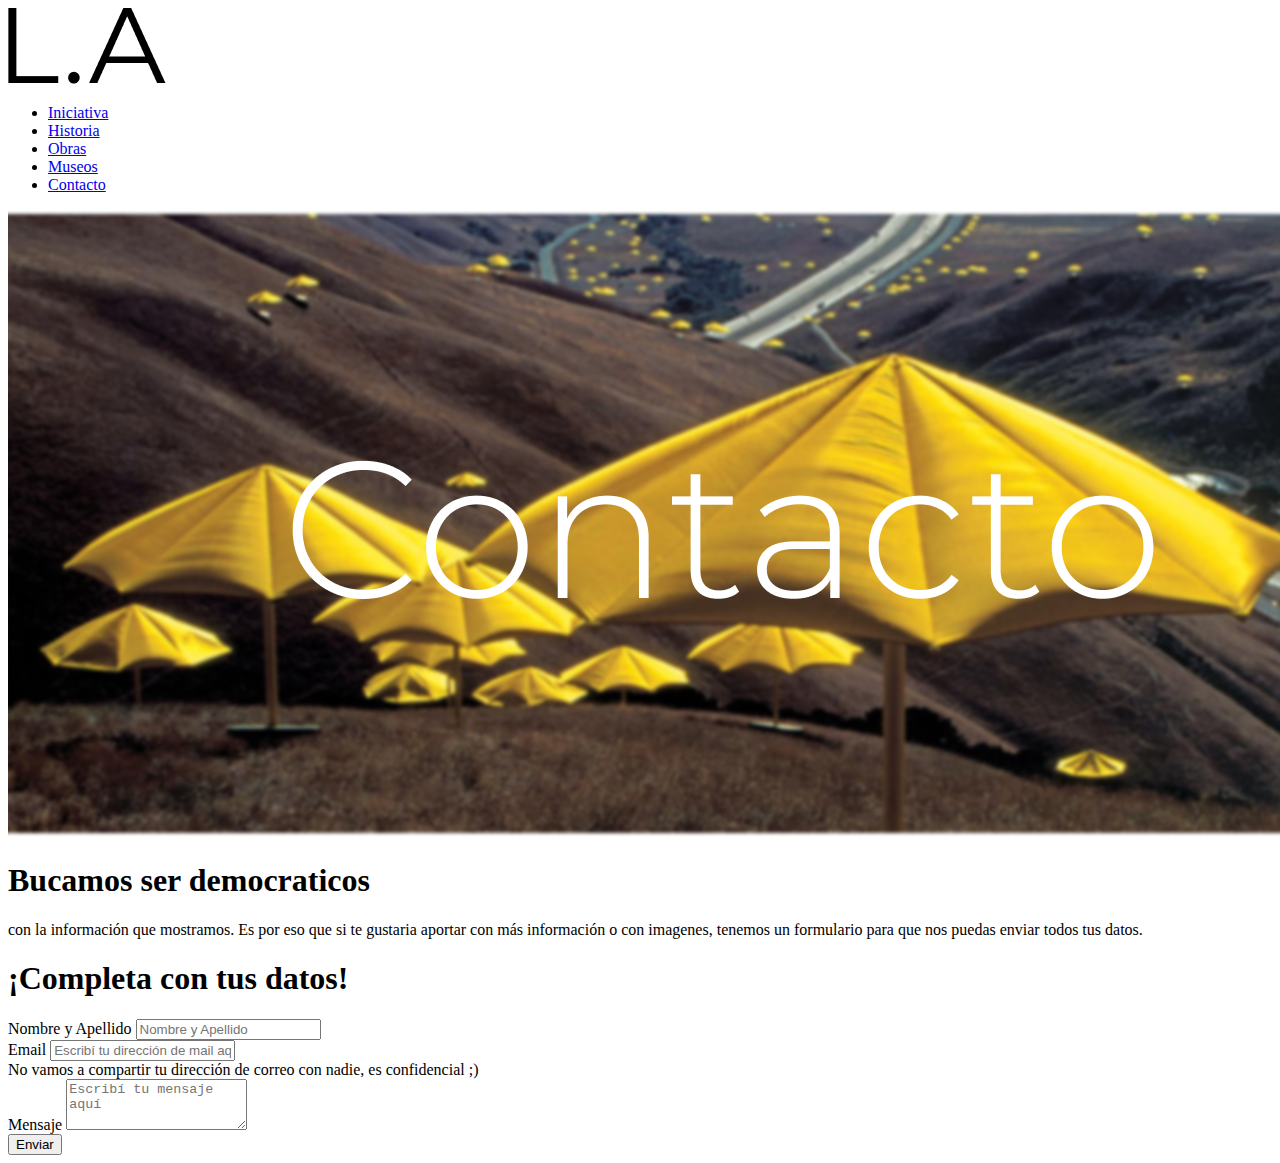
==== Subpaginas/contacto.html @ e88b34af "Add files via upload" ====
<!doctype html>
<html lang="en">
  <head>
    <!-- Required meta tags -->
    <meta charset="utf-8">
    <meta name="viewport" content="width=device-width, initial-scale=1">
    <link rel="stylesheet" href="estilos.css">
    <link rel="preconnect" href="https://fonts.gstatic.com" crossorigin>
    <link href="https://fonts.googleapis.com/css2?family=Montserrat:wght@400;500;600;700&display=swap" rel="stylesheet">
    <!-- Bootstrap CSS -->
    <link href="https://cdn.jsdelivr.net/npm/bootstrap@5.1.1/dist/css/bootstrap.min.css" rel="stylesheet" integrity="sha384-F3w7mX95PdgyTmZZMECAngseQB83DfGTowi0iMjiWaeVhAn4FJkqJByhZMI3AhiU" crossorigin="anonymous">

    <title>Contacto - LandArt</title>
  </head>
  <body>
    <header>
      <div class="container">

        <div class="container mt-2 logo">
            <a href="/index.html">
              <img src="/images/logo.png" alt="">
              </a>
        </div>

      <ul class="nav mt-3">
      <li class="nav-item">
          <a class="nav-link" aria-current="page" href="/Subpaginas/iniciativa.html">Iniciativa</a>
        </li>
        <li class="nav-item">
          <a class="nav-link" href="/Subpaginas/historia.html">Historia</a>
        </li>
        <li class="nav-item">
          <a class="nav-link" href="/Subpaginas/obras.html">Obras</a>
        </li>
        <li class="nav-item">
          <a class="nav-link" href="/Subpaginas/museos.html">Museos</a>
        </li>
        <li class="nav-item">
          <a class="nav-link" href="/Subpaginas/contacto.html">Contacto</a>
        </li>
       
       
      </ul>

      </div>
    </header>

    <!--BANNER-->
    <section>
      
        <div class="container">
          <div class="row">
          <div class="bannerPrincipal col-l-12 ">
            <img src="/images/banner_6.png" class="banner_1 mt-2" alt="">
          </div>
        </div>
        </div>

    </section>

    <div class="container">
        <div class="row">
            <div class="col-lg-12">
                <h1 class="text-center mt-3">Bucamos ser democraticos</h1>
            </div>

            <div class="col-lg-12">
                <p class="parrafo-internas text-center mt-2">con la información que mostramos. Es por eso que si te gustaria aportar con más información o con imagenes, tenemos un formulario para que nos puedas enviar todos tus datos.</p>
            </div>
          
        </div>
    </div>

    <!--FORMULARIO DE CONTACTO-->

      <div class="container mt-5 ">
       <div class="cajaForm div-form row ">
           <div class="col-lg-12 col-xs-12">
   
             <h1 class="m-3 mt-4 text-center">¡Completa con tus datos!</h1>
             
             <form class="m-3 " name="Formulario-contacto" netlify>
               <div class="mb-3">
                 
                 <label for="exampleInputEmail1" class="form-label ">Nombre y Apellido</label>
                 <input type="text" class="form-control mb-3 formulario-caja bg-dark" placeholder="Nombre y Apellido" id="exampleInputEmail1" aria-describedby="emailHelp" required>
                 <div id="emailHelp" class="form-text"></div>
   
                 <label for="exampleInputEmail1" class="form-label">Email</label>
                 <input type="email" placeholder="Escribí tu dirección de mail aquí" class=" bg-dark form-control formulario-caja" id="exampleInputEmail1" aria-describedby="emailHelp" required>
                 <div id="emailHelp" class="form-text mb-3 ">No vamos a compartir tu dirección de correo con nadie, es confidencial ;) </div>
   
                 <div class="mb-3">
                   <label for="exampleFormControlTextarea1" class="form-label">Mensaje</label>
                   <textarea class="form-control bg-dark formulario-caja" placeholder="Escribí tu mensaje aquí" id="exampleFormControlTextarea1" rows="3" required></textarea>
                 </div>
               </div>
              
              
               <button type="submit" class="btn  boton-enviar">Enviar</button>
             </form>

           </div>

       </div>

      </div>

  </body>

</html>
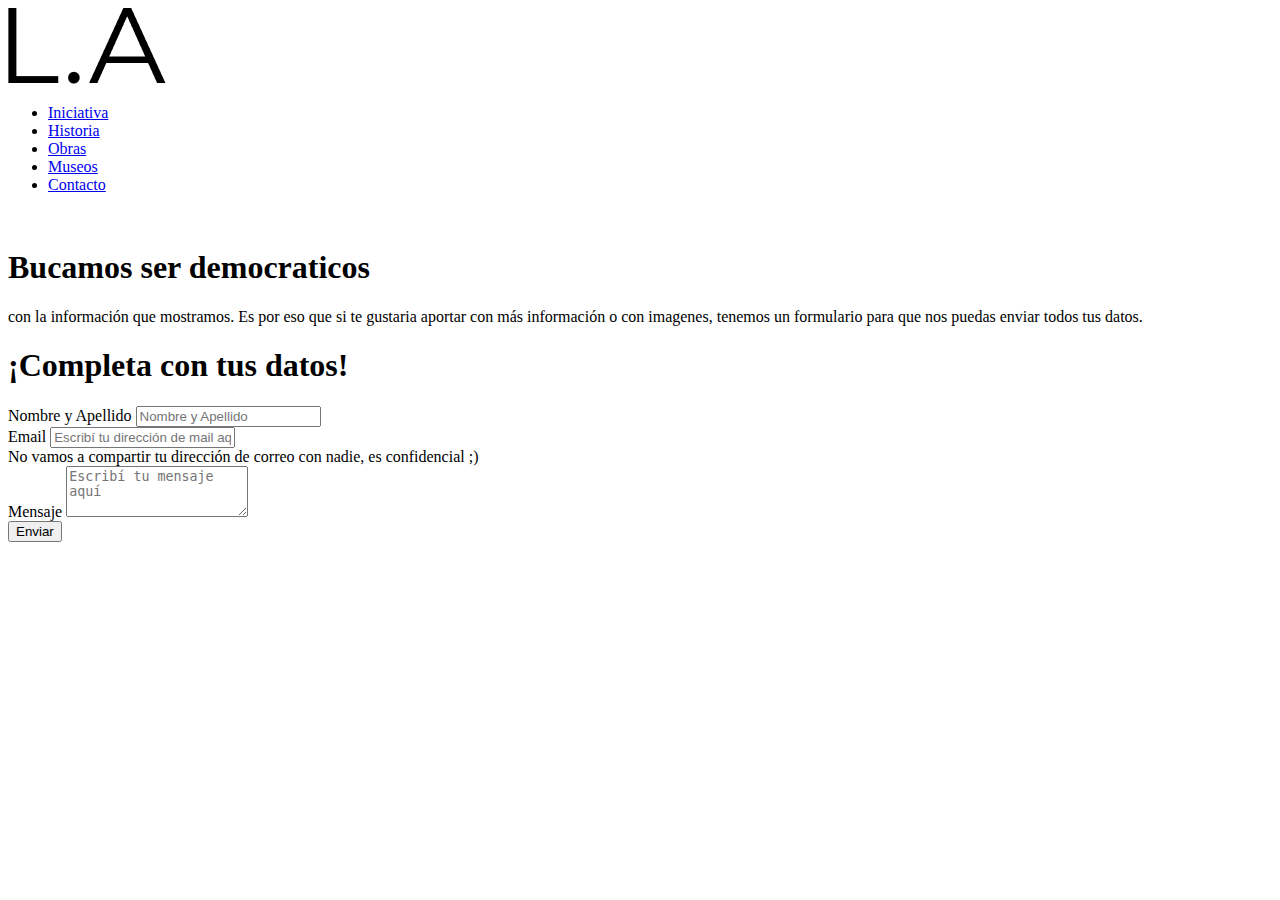
==== commit a2ae65c6: "Update contacto.html" ====
--- a/Subpaginas/contacto.html
+++ b/Subpaginas/contacto.html
@@ -4,7 +4,7 @@
     <!-- Required meta tags -->
     <meta charset="utf-8">
     <meta name="viewport" content="width=device-width, initial-scale=1">
-    <link rel="stylesheet" href="estilos.css">
+    <link rel="stylesheet" href="CSS/estilos.css">
     <link rel="preconnect" href="https://fonts.gstatic.com" crossorigin>
     <link href="https://fonts.googleapis.com/css2?family=Montserrat:wght@400;500;600;700&display=swap" rel="stylesheet">
     <!-- Bootstrap CSS -->
@@ -24,19 +24,19 @@
 
       <ul class="nav mt-3">
       <li class="nav-item">
-          <a class="nav-link" aria-current="page" href="/Subpaginas/iniciativa.html">Iniciativa</a>
+          <a class="nav-link" aria-current="page" href="Subpaginas/iniciativa.html">Iniciativa</a>
         </li>
         <li class="nav-item">
-          <a class="nav-link" href="/Subpaginas/historia.html">Historia</a>
+          <a class="nav-link" href="Subpaginas/historia.html">Historia</a>
         </li>
         <li class="nav-item">
-          <a class="nav-link" href="/Subpaginas/obras.html">Obras</a>
+          <a class="nav-link" href="Subpaginas/obras.html">Obras</a>
         </li>
         <li class="nav-item">
-          <a class="nav-link" href="/Subpaginas/museos.html">Museos</a>
+          <a class="nav-link" href="Subpaginas/museos.html">Museos</a>
         </li>
         <li class="nav-item">
-          <a class="nav-link" href="/Subpaginas/contacto.html">Contacto</a>
+          <a class="nav-link" href="Subpaginas/contacto.html">Contacto</a>
         </li>
        
        
@@ -51,7 +51,7 @@
         <div class="container">
           <div class="row">
           <div class="bannerPrincipal col-l-12 ">
-            <img src="/images/banner_6.png" class="banner_1 mt-2" alt="">
+            <img src="images/banner_6.png" class="banner_1 mt-2" alt="">
           </div>
         </div>
         </div>
@@ -108,4 +108,4 @@
 
   </body>
 
-</html>+</html>
